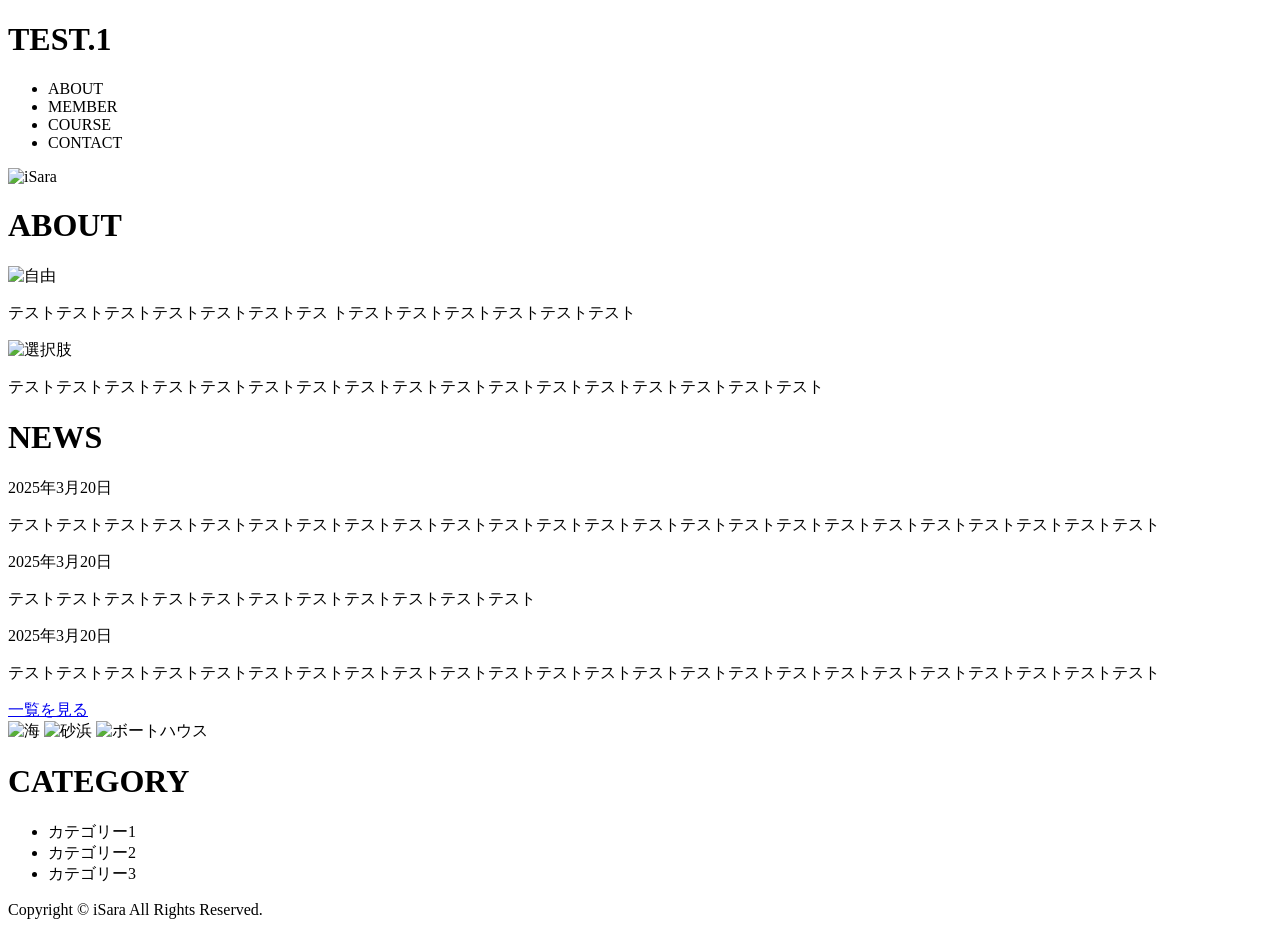
==== index.html @ 0825a3e6 "Create index.html" ====
<!DOCTYPE html>
<html lang="en">
<head>
    <meta charset="UTF-8">
    <meta name="viewport" content="width=device-width, initial-scale=1.0">
    <meta http-equiv="X-UA-Compatible" content="ie=edge">
    <title>Document</title>
    <link rel="stylesheet" href="style.css">
    <link rel="stylesheet" href="responsive.css">
</head>
<body>
    <header>
        <div class="container flex">
                <h1 class="titleA">TEST.1</h1>
                <nav>
                 <ul class="flex">
                  <li class="header-li">ABOUT</li>
                  <li class="header-li">MEMBER</li>
                  <li class="header-li">COURSE</li>
                  <li class="header-li">CONTACT</li>
                 </ul>
                </nav>
        </div>
    </header>
    <div class="top">
            <img class="top-img" src="top.jpg" alt="iSara">
    </div>
    
        <div class="container flex">
            <div class="left">
                <h1 class="titleB">ABOUT</h1>
                <div class="about-contentsA">
                <div class="about-contentsB">
                <img class="about-img" src="about1.jpg" alt="自由">
                <p class="about-ex">
                    テストテストテストテストテストテストテス トテストテストテストテストテストテスト</p>
                </div>
                <div class="about-contentsB">
                <img class="about-img" src="about2.jpg" alt="選択肢">
                <p class="about-ex">
                    テストテストテストテストテストテストテストテストテストテストテストテストテストテストテストテストテスト</p>
                </div>
                </div>

                <div class="left-foot">
                        <h1 class="titleB">NEWS</h1>
                    <div class="news-date">
                      <p class="date"><span>
                          2025年3月20日
                      </span></p>
                      <p>
                        テストテストテストテストテストテストテストテストテストテストテストテストテストテストテストテストテストテストテストテストテストテストテストテスト</p>
                    </div>
                    <div class="news-date">
                      <p class="date"><span>
                                2025年3月20日
                      </span></p>
                      <p>
                         テストテストテストテストテストテストテストテストテストテストテスト</p>
                    </div>
                    <div class="news-date">
                    <p class="date"><span>
                    2025年3月20日
                    </span></p>
                    <p>
                        テストテストテストテストテストテストテストテストテストテストテストテストテストテストテストテストテストテストテストテストテストテストテストテスト</p>
                    </div>
            
                </div>
                <div class="btn-wrapper">
                    <a class="btn" href="#">一覧を見る</a>
                </div>
            </div>
            
            
            <div class="side">
                <img src="side1.jpg" alt="海">
                <img src="side2.jpg" alt="砂浜">
                <img src="side3.jpg" alt="ボートハウス"> 
                <h1 class="titleB">CATEGORY</h1> 
                <ul>
                    <li class="side-li">カテゴリー1</li>
                    <li class="side-li">カテゴリー2</li>
                    <li class="side-li">カテゴリー3</li>
                </ul>
            </div>
            
        </div>
        <footer>
            <p>Copyright ©︎ iSara All Rights Reserved.</p>
        </footer>
     
    
    
</body>
</html>
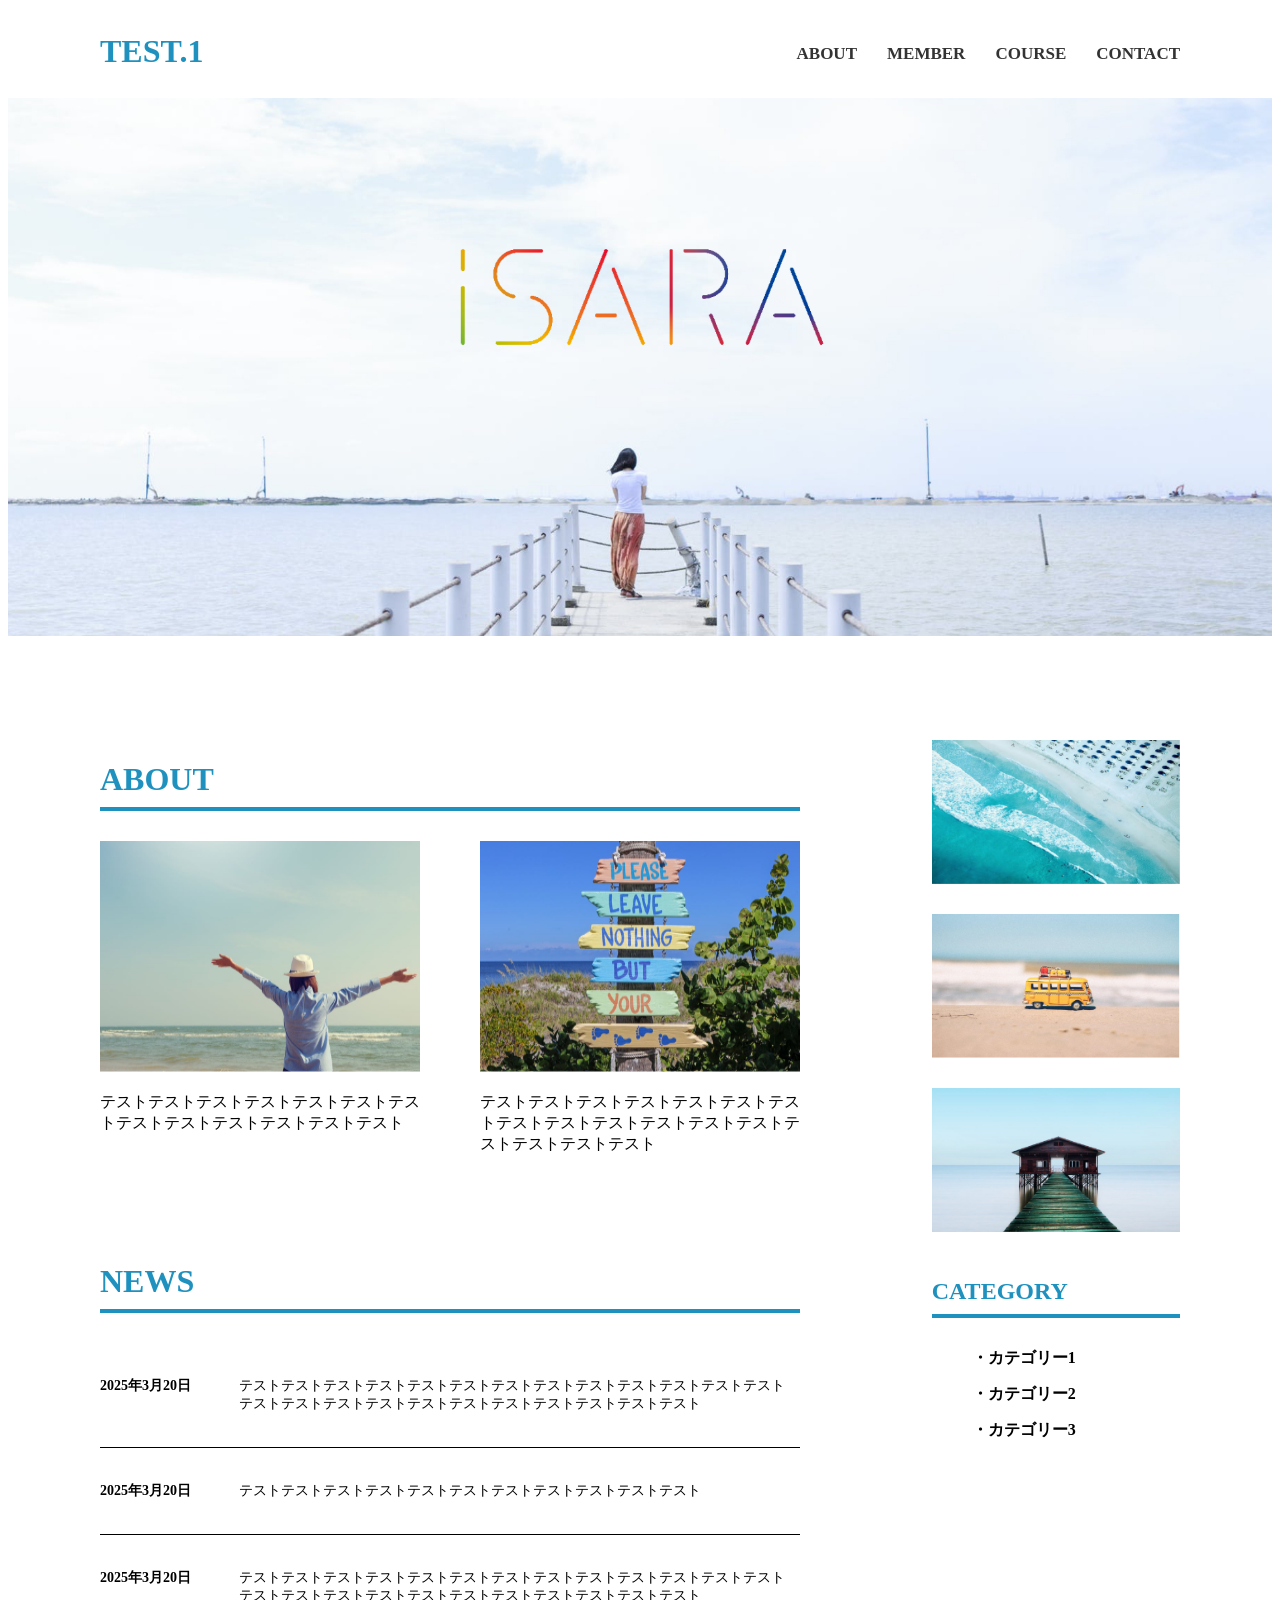
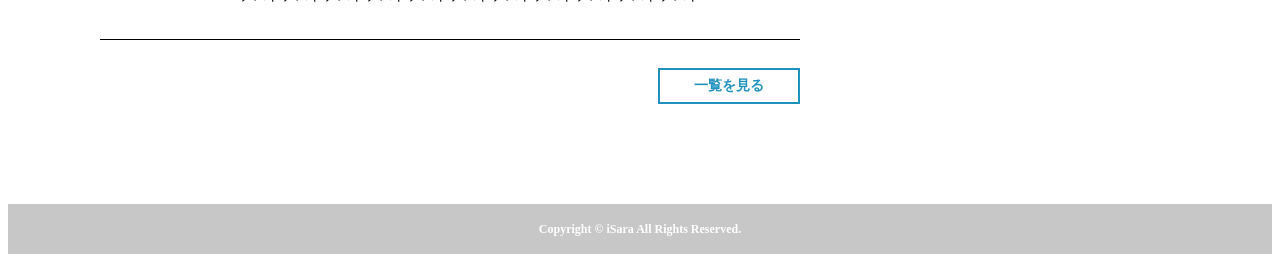
==== commit 4344152f: "Update index.html" ====
--- a/index.html
+++ b/index.html
@@ -79,9 +79,9 @@
                 <img src="side3.jpg" alt="ボートハウス"> 
                 <h1 class="titleB">CATEGORY</h1> 
                 <ul>
-                    <li class="side-li">カテゴリー1</li>
-                    <li class="side-li">カテゴリー2</li>
-                    <li class="side-li">カテゴリー3</li>
+                    <li class="side-li">・カテゴリー1</li>
+                    <li class="side-li">・カテゴリー2</li>
+                    <li class="side-li">・カテゴリー3</li>
                 </ul>
             </div>
             
--- a/style.css
+++ b/style.css
@@ -0,0 +1,153 @@
+body {
+    font-family: "游ゴシック";
+}
+
+* {
+    box-sizing: border-box;
+}
+
+h1, a, li {
+    font-weight: bold;
+}
+
+a {
+    text-decoration: none;
+}
+
+li {
+    list-style: none;
+}
+
+.container {
+    width: 1080px;
+    max-width: 100%;
+    margin: 0 auto;
+}
+
+.flex {
+    display: flex;
+    display: -webkit-flex;
+    justify-content: space-between;
+}
+
+.header-li {
+    font-size: 17px;
+    color: #333333;
+    padding: 30px 0 28px 30px;
+    line-height: 0em;
+}
+
+.titleA {
+    color: #1F91BE;
+    font-size: 32px;
+    padding: 22px 0;
+    line-height: 0em;
+}
+
+.top-img {
+    background-size: cover;
+    padding-bottom: 100px;
+    width: 100%;
+}
+
+.left {
+    max-width: 700px;
+    width: 100%;
+}
+
+.left img {
+    max-width: 320px;
+    width: 100%;
+    height: 231px;
+}
+
+.titleB {
+    color: #1F91BE;
+    font-size: 32px;
+    border-bottom: 4px solid #1F91BE;
+    padding-bottom: 9px;
+    margin-bottom: 30px;
+    font-weight: bold; 
+}
+
+.about-contentsA {
+    display: flex;
+    justify-content: space-between;
+}
+
+.about-contentsB {
+    max-width: 320px;
+    width: 100%;
+    margin-bottom: 70px;
+}
+
+
+.side img {
+    max-width: 300px;
+    width: 100%;
+    height: 174px;
+    padding-bottom: 30px;
+    display: block;
+}
+
+.side h1 {
+    font-size: 24px;
+}
+
+.side-li {
+    font-size: 16px;
+    padding-bottom: 15px;
+    font-weight: bold;
+}
+
+.news-date {
+    font-size: 14px;
+    border-bottom: 1px solid #000;
+    padding: 20px 0;
+    display: flex;
+}
+
+.news-date p {
+    max-width: 555px;
+}
+
+.date {
+    padding-right: 48px;
+    white-space: nowrap;
+}
+
+.news-date span {
+    font-weight: bold;
+
+}
+
+.btn-wrapper {
+    display: flex;
+    justify-content: flex-end;
+}
+
+.btn {
+    font-size: 14px;
+    color: #1F91BE;
+    padding: 7px 34px;
+    border: 2px solid #1F91BE;
+    margin-top: 28px;
+    display: inline-block;
+}
+
+footer {
+    background-color: #C7C7C7;
+    width: 100%;
+    height: 50px;
+    margin-top: 100px;
+}
+
+footer p {
+    font-size: 12px;
+    font-weight: bold;
+    color: #FFFFFF;
+    text-align: center;
+    line-height: 50px;
+
+}
+
--- a/responsive.css
+++ b/responsive.css
@@ -0,0 +1,64 @@
+@media (max-width: 670px) {
+
+.container {
+    width: 100%;
+}
+
+.flex {
+    display: block;
+    padding: 0;
+    margin: 0;
+}
+.titleA {
+    padding: 20px 0 10px 0;
+    font-size: 18px;
+}
+.header-li {
+    font-size: 14px;
+    padding: 0 12px 0 0;
+    display: table-cell;
+}
+
+.top-img {
+    padding: 20px 0 40px 0;
+}
+
+.about-contentsA {
+    display: flex;
+    flex-direction: column;
+    max-width: 670px;
+}
+
+.about-contentsA p {
+    font-size: 16px;
+}
+
+.titleB {
+    font-size: 22px;
+    padding-bottom: 6px;
+    margin-bottom: 20px;
+}
+
+.news-date {
+    font-size: 14px;
+    display: block;
+}
+
+.btn {
+    padding: 13px 39px;
+    margin: 20px 0 60px 0;
+    display: inline-block;
+}
+
+.btn-wrapper {
+    text-align: center;
+    display: block;
+}
+
+.side-li {
+    list-style: disc;
+    font-size: 14px;
+    padding-bottom: 13px;
+}
+ 
+}
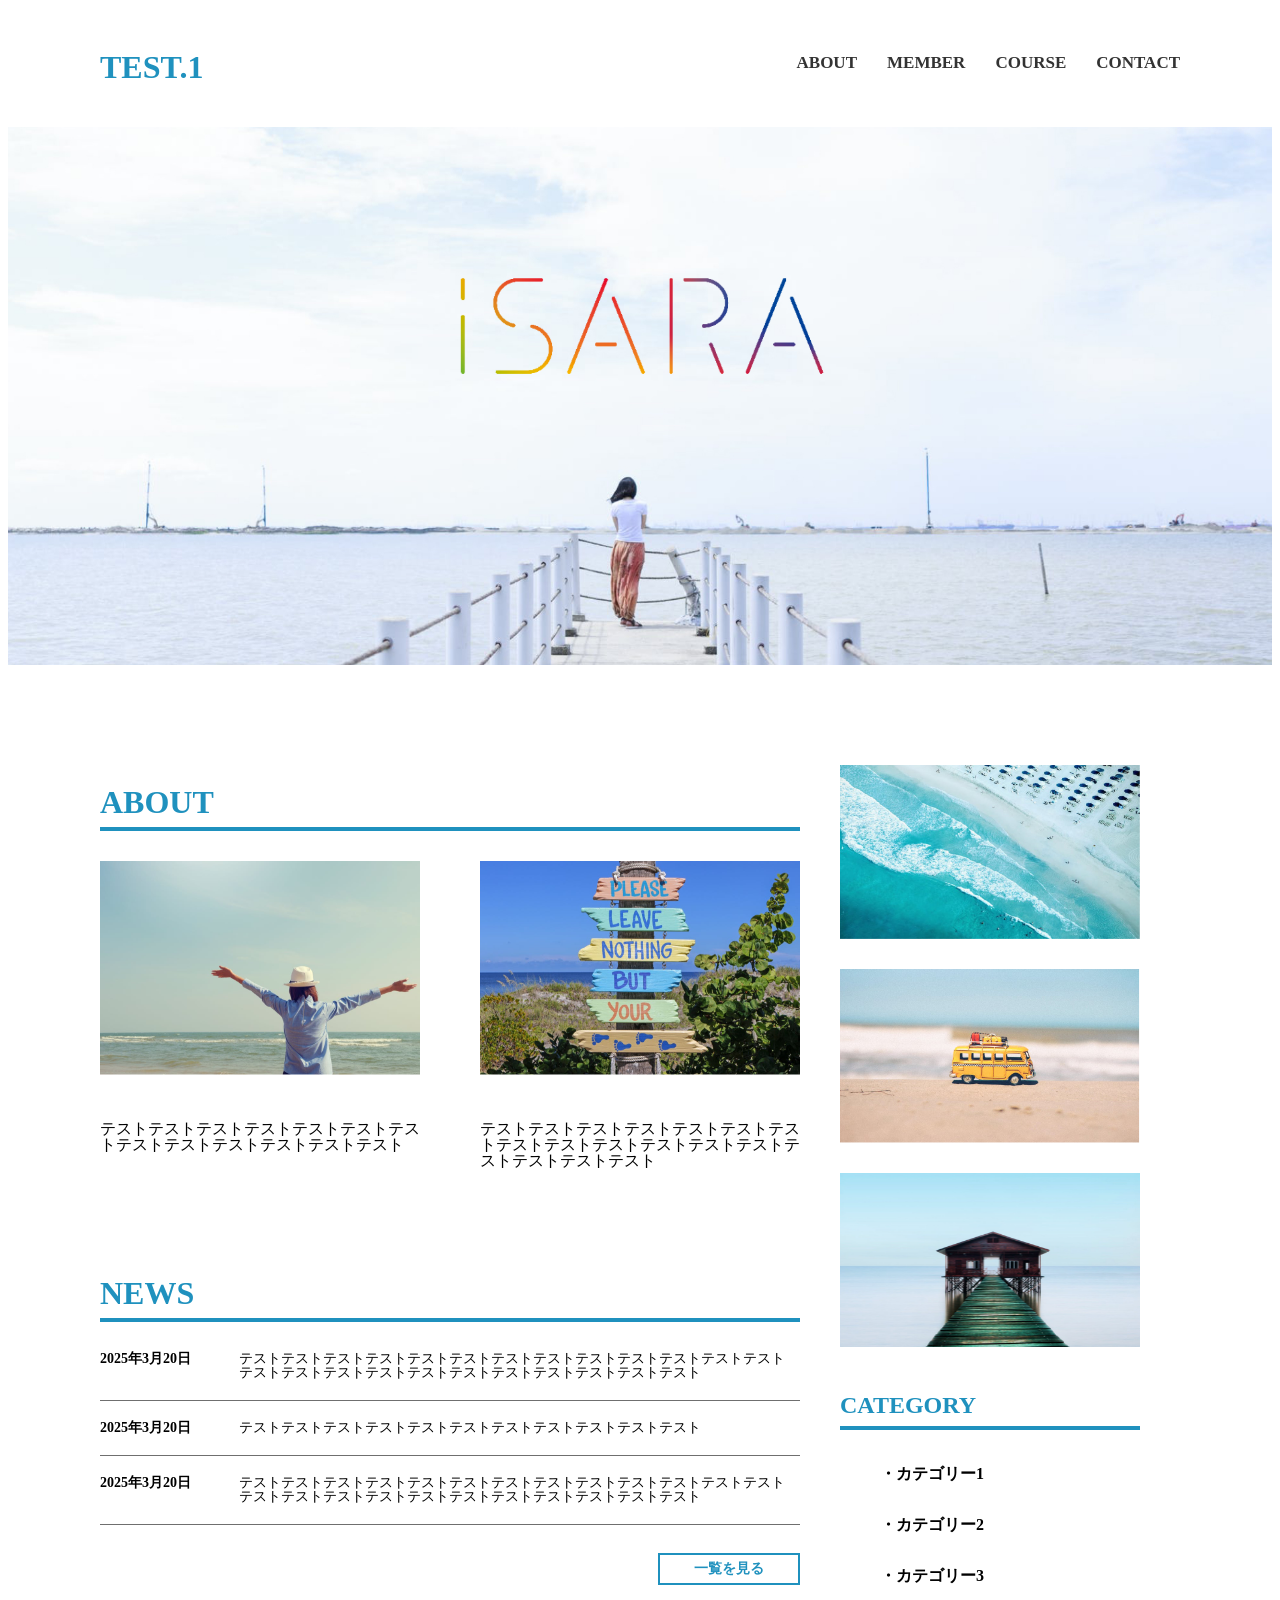
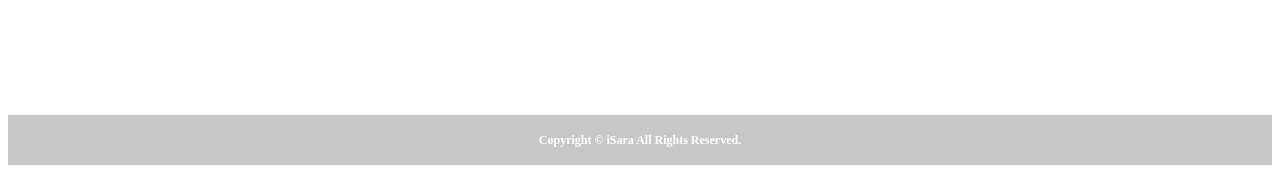
==== commit 6ddd899a: "Rename TEST.1.html to index.html" ====
--- a/index.html
+++ b/index.html
@@ -1,4 +1,4 @@
-<!DOCTYPE html>
+<!-- <!DOCTYPE html> -->
 <html lang="en">
 <head>
     <meta charset="UTF-8">
@@ -9,6 +9,7 @@
     <link rel="stylesheet" href="responsive.css">
 </head>
 <body>
+    <div class="wrap">
     <header>
         <div class="container flex">
                 <h1 class="titleA">TEST.1</h1>
@@ -33,7 +34,7 @@
                 <div class="about-contentsB">
                 <img class="about-img" src="about1.jpg" alt="自由">
                 <p class="about-ex">
-                    テストテストテストテストテストテストテス トテストテストテストテストテストテスト</p>
+                    テストテストテストテストテストテストテストテストテストテストテストテストテスト</p>
                 </div>
                 <div class="about-contentsB">
                 <img class="about-img" src="about2.jpg" alt="選択肢">
@@ -74,10 +75,10 @@
             
             
             <div class="side">
-                <img src="side1.jpg" alt="海">
-                <img src="side2.jpg" alt="砂浜">
-                <img src="side3.jpg" alt="ボートハウス"> 
-                <h1 class="titleB">CATEGORY</h1> 
+                <img class="side-img" src="side1.jpg" alt="海">
+                <img class="side-img" src="side2.jpg" alt="砂浜">
+                <img class="side-img" src="side3.jpg" alt="ボートハウス"> 
+                <h1 class="titleB category">CATEGORY</h1> 
                 <ul>
                     <li class="side-li">・カテゴリー1</li>
                     <li class="side-li">・カテゴリー2</li>
@@ -91,7 +92,6 @@
         </footer>
      
     
-    
+    </div>
 </body>
 </html>
-
--- a/style.css
+++ b/style.css
@@ -34,31 +34,29 @@
     font-size: 17px;
     color: #333333;
     padding: 30px 0 28px 30px;
-    line-height: 0em;
 }
 
 .titleA {
     color: #1F91BE;
     font-size: 32px;
     padding: 22px 0;
-    line-height: 0em;
 }
 
 .top-img {
     background-size: cover;
     padding-bottom: 100px;
     width: 100%;
+    height: auto;
 }
 
 .left {
-    max-width: 700px;
-    width: 100%;
+    max-width: 100%;
+    width: 700px;
 }
 
 .left img {
-    max-width: 320px;
-    width: 100%;
-    height: 231px;
+    width: 320px;
+    width: 100%;
 }
 
 .titleB {
@@ -66,13 +64,14 @@
     font-size: 32px;
     border-bottom: 4px solid #1F91BE;
     padding-bottom: 9px;
-    margin-bottom: 30px;
+    margin-bottom: 10px;
     font-weight: bold; 
 }
 
 .about-contentsA {
     display: flex;
     justify-content: space-between;
+    padding-top: 20px;
 }
 
 .about-contentsB {
@@ -81,13 +80,21 @@
     margin-bottom: 70px;
 }
 
+.about-ex {
+    padding-top: 30px;
+}
+
+.side {
+    margin: 0 auto;
+}
 
 .side img {
-    max-width: 300px;
-    width: 100%;
-    height: 174px;
+    width: 300px;
+    max-width: 100%;
     padding-bottom: 30px;
-    display: block;
+    display: flex;
+    flex-direction: column;
+    align-items: center;
 }
 
 .side h1 {
@@ -97,18 +104,21 @@
 .side-li {
     font-size: 16px;
     padding-bottom: 15px;
+    padding-top: 20px;
     font-weight: bold;
 }
 
 .news-date {
     font-size: 14px;
-    border-bottom: 1px solid #000;
+    border-bottom: 1px solid #6f6f6f;
     padding: 20px 0;
     display: flex;
 }
 
 .news-date p {
     max-width: 555px;
+    margin-block-start: 0;
+    margin-block-end: 0;
 }
 
 .date {
@@ -151,3 +161,99 @@
 
 }
 
+
+html, body, div, span, object, iframe,
+h1, h2, h3, h4, h5, h6, p, blockquote, pre,
+abbr, address, cite, code,
+del, dfn, em, img, ins, kbd, q, samp,
+small, strong, sub, sup, var,
+b, i,
+dl, dt, dd, ol, ul, li,
+fieldset, form, label, legend,
+table, caption, tbody, tfoot, thead, tr, th, td,
+article, aside, canvas, details, figcaption, figure,
+/*footer*/, header, hgroup, menu, nav, section, summary,
+time, mark, audio, video {
+    margin:0;
+    padding:0;
+    border:0;
+    outline:0;
+    font-size:100%;
+    vertical-align:baseline;
+    /* background:transparent; */
+}
+
+body {
+    line-height:1;
+}
+
+article,aside,details,figcaption,figure,
+footer,header,hgroup,menu,nav,section {
+    display:block;
+}
+
+nav ul {
+    list-style:none;
+}
+
+blockquote, q {
+    quotes:none;
+}
+
+blockquote:before, blockquote:after,
+q:before, q:after {
+    content:'';
+    content:none;
+}
+
+a {
+    margin:0;
+    padding:0;
+    font-size:100%;
+    vertical-align:baseline;
+    background:transparent;
+}
+
+/* change colours to suit your needs */
+ins {
+    background-color:#ff9;
+    color:#000;
+    text-decoration:none;
+}
+
+/* change colours to suit your needs */
+mark {
+    background-color:#ff9;
+    color:#000;
+    font-style:italic;
+    font-weight:bold;
+}
+
+del {
+    text-decoration: line-through;
+}
+
+abbr[title], dfn[title] {
+    border-bottom:1px dotted;
+    cursor:help;
+}
+
+table {
+    border-collapse:collapse;
+    border-spacing:0;
+}
+
+/* change border colour to suit your needs */
+hr {
+    display:block;
+    height:1px;
+    border:0;  
+    border-top:1px solid #cccccc;
+    margin:1em 0;
+    padding:0;
+}
+
+input, select {
+    vertical-align:middle;
+}
+
--- a/responsive.css
+++ b/responsive.css
@@ -1,18 +1,76 @@
-@media (max-width: 670px) {
+@media (max-width: 1180px){
 
 .container {
+    width: 1000px;
+}
+
+.left {
+    width: 650px;
+}
+
+}
+
+
+@media (max-width: 1080px) {
+
+.container {
+    padding: 0 15px;
+    margin: 0 auto;
+}
+
+.side {
+    width: 250px;
+    max-width: 100%;
+    padding-left: 15px;
+}
+
+.category {
+    width: 180px;
+    max-width: 100%;
+
+}
+    
+.left {
+    max-width: 100%;
+    width: 500px;
+    margin: 0 auto;
+}
+        
+.about-contentsB {
+    max-width: 200px;
     width: 100%;
+}
+
+.side img {
+    max-width: 100%;
+    width: 180px;
+}
+
+        
+}
+
+@media (max-width: 767px) {
+
+.container {
+    padding: 0 15px;
+    margin: 0 auto;
 }
 
 .flex {
     display: block;
-    padding: 0;
-    margin: 0;
+    margin-block-start: 0;
+    margin-block-end: 0;
+    margin-inline-start: 0px;
+    margin-inline-end: 0px;
+    padding-inline-start: 0;
 }
+
 .titleA {
     padding: 20px 0 10px 0;
     font-size: 18px;
+    margin: 0;
 }
+
 .header-li {
     font-size: 14px;
     padding: 0 12px 0 0;
@@ -26,7 +84,15 @@
 .about-contentsA {
     display: flex;
     flex-direction: column;
-    max-width: 670px;
+    align-items: center;
+    margin: 0 auto;
+
+}
+
+.about-contentsB {
+    max-width: 100%;
+    width: 345px;
+    margin: 0;
 }
 
 .about-contentsA p {
@@ -36,12 +102,28 @@
 .titleB {
     font-size: 22px;
     padding-bottom: 6px;
-    margin-bottom: 20px;
+    border-bottom: 3px solid #1F91BE;
+}
+
+.about-ex {
+    padding: 0 0 20px;
+}
+
+.about-img {
+    padding: 20px 0;
+}
+
+.left img {
+    max-width: 100%;
 }
 
 .news-date {
     font-size: 14px;
     display: block;
+}
+
+.date {
+    padding-bottom: 20px;
 }
 
 .btn {
@@ -55,10 +137,42 @@
     display: block;
 }
 
+.side {
+    padding: 0;
+    width: 100%;
+    max-width: 500px;
+}
+
+.category {
+    width: 500px;
+    padding-top: 39px;
+    margin-bottom: 20px;
+}
+
 .side-li {
-    list-style: disc;
     font-size: 14px;
-    padding-bottom: 13px;
+    padding: 0 0 13px;
+}
+
+.side ul {
+    padding-inline-start: 0;
+    margin-block-start: 0;
+    margin-block-end: 0;
+}
+
+.side img {
+    max-width: 100%;
+    width: 300px;
+    display: flex;
+    flex-direction: column;
+    align-items: center;
+    margin: 0 auto;
+    padding-bottom: 20px;
+}
+
+footer {
+    margin-top: 47px;
 }
  
 }
+
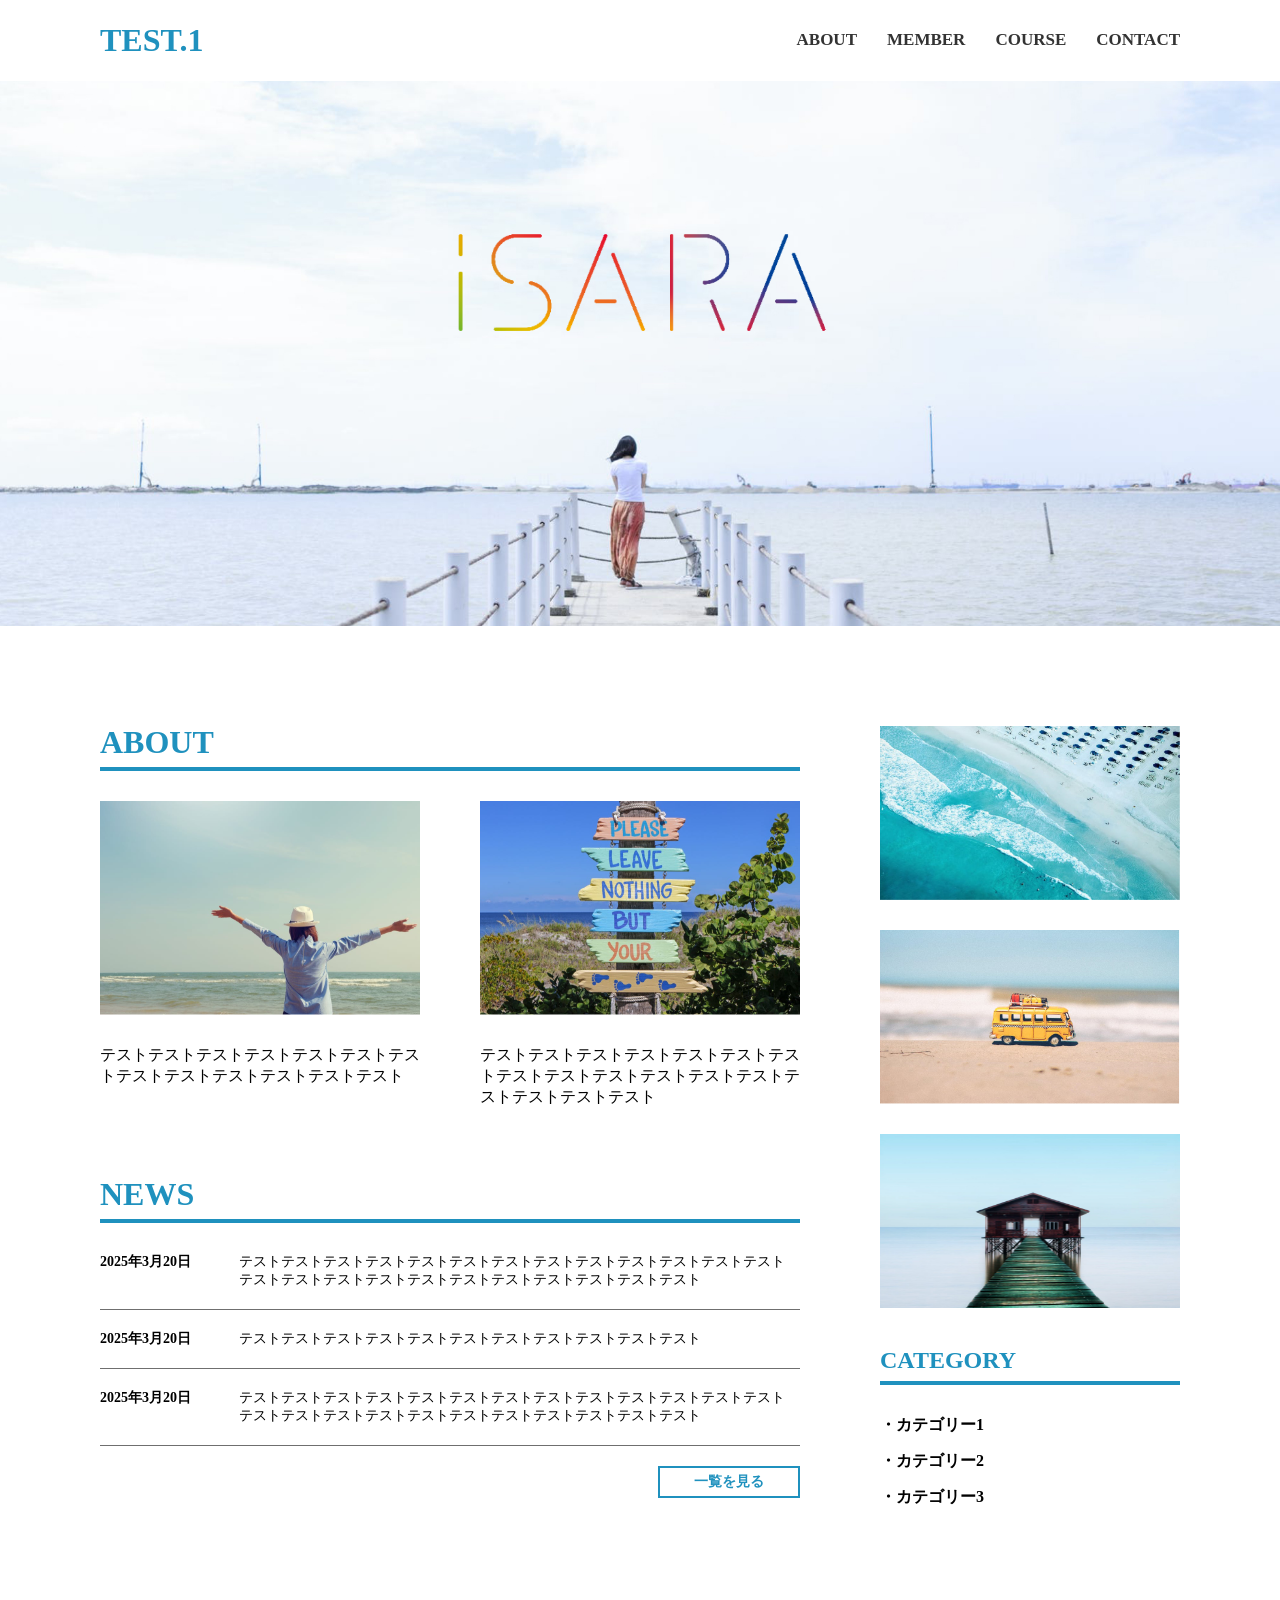
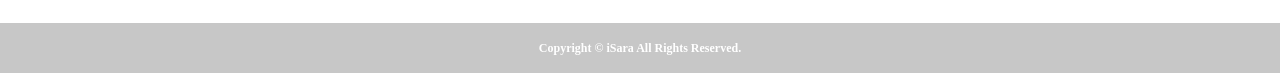
==== commit 8a24d51c: "Update index.html" ====
--- a/index.html
+++ b/index.html
@@ -80,7 +80,7 @@
                 <img class="side-img" src="side3.jpg" alt="ボートハウス"> 
                 <h1 class="titleB category">CATEGORY</h1> 
                 <ul>
-                    <li class="side-li">・カテゴリー1</li>
+                    <li class="side-li ">・カテゴリー1</li>
                     <li class="side-li">・カテゴリー2</li>
                     <li class="side-li">・カテゴリー3</li>
                 </ul>
@@ -95,3 +95,5 @@
     </div>
 </body>
 </html>
+
+
--- a/style.css
+++ b/style.css
@@ -1,5 +1,5 @@
 body {
-    font-family: "游ゴシック";
+    font-family:"游ゴシック体 Medium";
 }
 
 * {
@@ -19,9 +19,10 @@
 }
 
 .container {
-    width: 1080px;
+    width: 1120px;
     max-width: 100%;
     margin: 0 auto;
+    padding: 0 20px;
 }
 
 .flex {
@@ -66,6 +67,7 @@
     padding-bottom: 9px;
     margin-bottom: 10px;
     font-weight: bold; 
+    line-height: 1;
 }
 
 .about-contentsA {
@@ -82,10 +84,7 @@
 
 .about-ex {
     padding-top: 30px;
-}
-
-.side {
-    margin: 0 auto;
+    font-size: 16px;
 }
 
 .side img {
@@ -104,8 +103,12 @@
 .side-li {
     font-size: 16px;
     padding-bottom: 15px;
-    padding-top: 20px;
-    font-weight: bold;
+    font-weight: bold;
+}
+
+.category {
+    margin-bottom: 30px;
+    padding-top: 10px;
 }
 
 .news-date {
@@ -117,8 +120,6 @@
 
 .news-date p {
     max-width: 555px;
-    margin-block-start: 0;
-    margin-block-end: 0;
 }
 
 .date {
@@ -141,8 +142,9 @@
     color: #1F91BE;
     padding: 7px 34px;
     border: 2px solid #1F91BE;
-    margin-top: 28px;
+    margin-top: 20px;
     display: inline-block;
+    line-height: 1;
 }
 
 footer {
@@ -172,7 +174,7 @@
 fieldset, form, label, legend,
 table, caption, tbody, tfoot, thead, tr, th, td,
 article, aside, canvas, details, figcaption, figure,
-/*footer*/, header, hgroup, menu, nav, section, summary,
+/*footer,*/ header, hgroup, menu, nav, section, summary,
 time, mark, audio, video {
     margin:0;
     padding:0;
@@ -180,11 +182,7 @@
     outline:0;
     font-size:100%;
     vertical-align:baseline;
-    /* background:transparent; */
-}
-
-body {
-    line-height:1;
+    /*background:transparent;*/
 }
 
 article,aside,details,figcaption,figure,
@@ -194,6 +192,10 @@
 
 nav ul {
     list-style:none;
+}
+
+body {
+    /*line-height: 1;*/
 }
 
 blockquote, q {
@@ -204,6 +206,11 @@
 q:before, q:after {
     content:'';
     content:none;
+}
+
+h1 {
+    margin-block-start: 0;
+    margin-block-end: 0;
 }
 
 a {
@@ -257,3 +264,13 @@
     vertical-align:middle;
 }
 
+html, body, div, span, applet, object, iframe, h1, h2, h3, h4, h5, h6, p, blockquote, pre, a, abbr, acronym, address, big, cite, code, del, dfn, em, img, ins, kbd, q, s, samp, small, strike, strong, sub, sup, tt, var, b, u, i, center, dl, dt, dd, ol, ul, li, fieldset, form, label, legend, table, caption, tbody, tfoot, thead, tr, th, td, article, aside, canvas, details, embed,  figure, figcaption,/* footer*/, header, hgroup,  menu, nav, output, ruby, section, summary, time, mark, audio, video {  
+    margin: 0;  
+    padding: 0;  
+    border: 0;  
+    font-size: 100%;  
+    font: inherit;  
+    vertical-align: baseline; 
+ }
+
+
--- a/responsive.css
+++ b/responsive.css
@@ -1,27 +1,14 @@
-@media (max-width: 1180px){
-
-.container {
-    width: 1000px;
-}
-
-.left {
-    width: 650px;
-}
-
-}
-
-
 @media (max-width: 1080px) {
 
 .container {
+    width: 700px;
     padding: 0 15px;
     margin: 0 auto;
 }
 
 .side {
-    width: 250px;
+    width: 180px;
     max-width: 100%;
-    padding-left: 15px;
 }
 
 .category {
@@ -31,8 +18,9 @@
 }
     
 .left {
+    width: 450px;
     max-width: 100%;
-    width: 500px;
+    max-width: 100%;
     margin: 0 auto;
 }
         
@@ -44,6 +32,10 @@
 .side img {
     max-width: 100%;
     width: 180px;
+}
+
+footer {
+    margin-top: 100px;
 }
 
         
@@ -62,7 +54,6 @@
     margin-block-end: 0;
     margin-inline-start: 0px;
     margin-inline-end: 0px;
-    padding-inline-start: 0;
 }
 
 .titleA {
@@ -141,6 +132,7 @@
     padding: 0;
     width: 100%;
     max-width: 500px;
+    margin: 0 auto;
 }
 
 .category {
@@ -176,3 +168,4 @@
  
 }
 
+
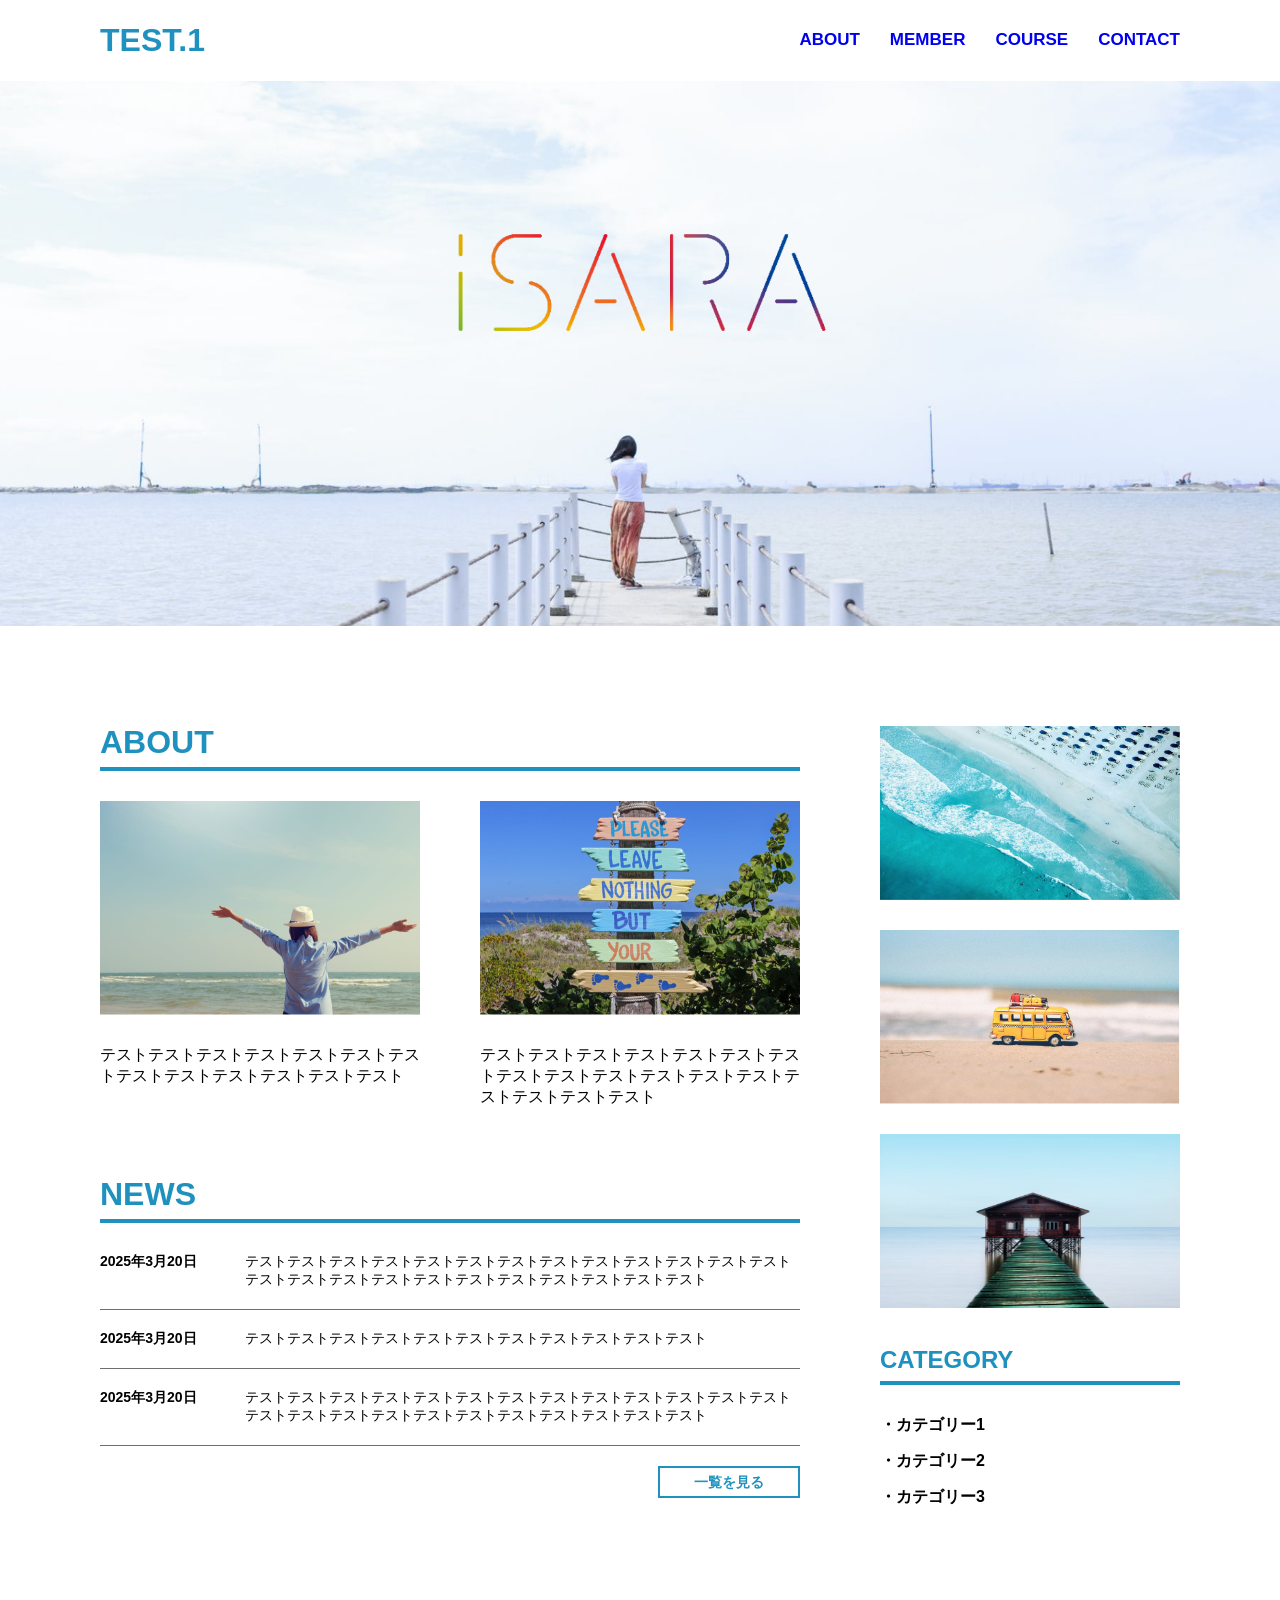
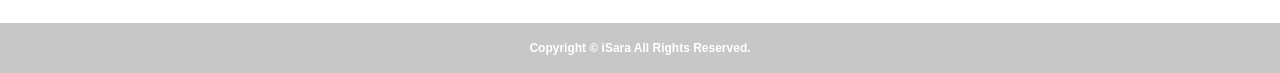
==== commit 4e5ff0f6: "Update index.html" ====
--- a/index.html
+++ b/index.html
@@ -15,10 +15,10 @@
                 <h1 class="titleA">TEST.1</h1>
                 <nav>
                  <ul class="flex">
-                  <li class="header-li">ABOUT</li>
-                  <li class="header-li">MEMBER</li>
-                  <li class="header-li">COURSE</li>
-                  <li class="header-li">CONTACT</li>
+                  <li class="header-li"><a class="header-btn" href="#">ABOUT</a></li>
+                  <li class="header-li"><a class="header-btn" href="#">MEMBER</a></li>
+                  <li class="header-li"><a class="header-btn" href="#">COURSE</a></li>
+                  <li class="header-li"><a class="header-btn" href="#">CONTACT</a></li>
                  </ul>
                 </nav>
         </div>
@@ -96,4 +96,3 @@
 </body>
 </html>
 
-
--- a/style.css
+++ b/style.css
@@ -1,5 +1,5 @@
 body {
-    font-family:"游ゴシック体 Medium";
+    font-family: "游ゴシック体", YuGothic, "游ゴシック Medium", "Yu Gothic Medium", "游ゴシック", "Yu Gothic", "メイリオ", sans-serif;
 }
 
 * {
--- a/responsive.css
+++ b/responsive.css
@@ -20,8 +20,6 @@
 .left {
     width: 450px;
     max-width: 100%;
-    max-width: 100%;
-    margin: 0 auto;
 }
         
 .about-contentsB {
@@ -104,6 +102,10 @@
     padding: 20px 0;
 }
 
+.left {
+    margin: 0 auto;
+}
+
 .left img {
     max-width: 100%;
 }
@@ -169,3 +171,4 @@
 }
 
 
+
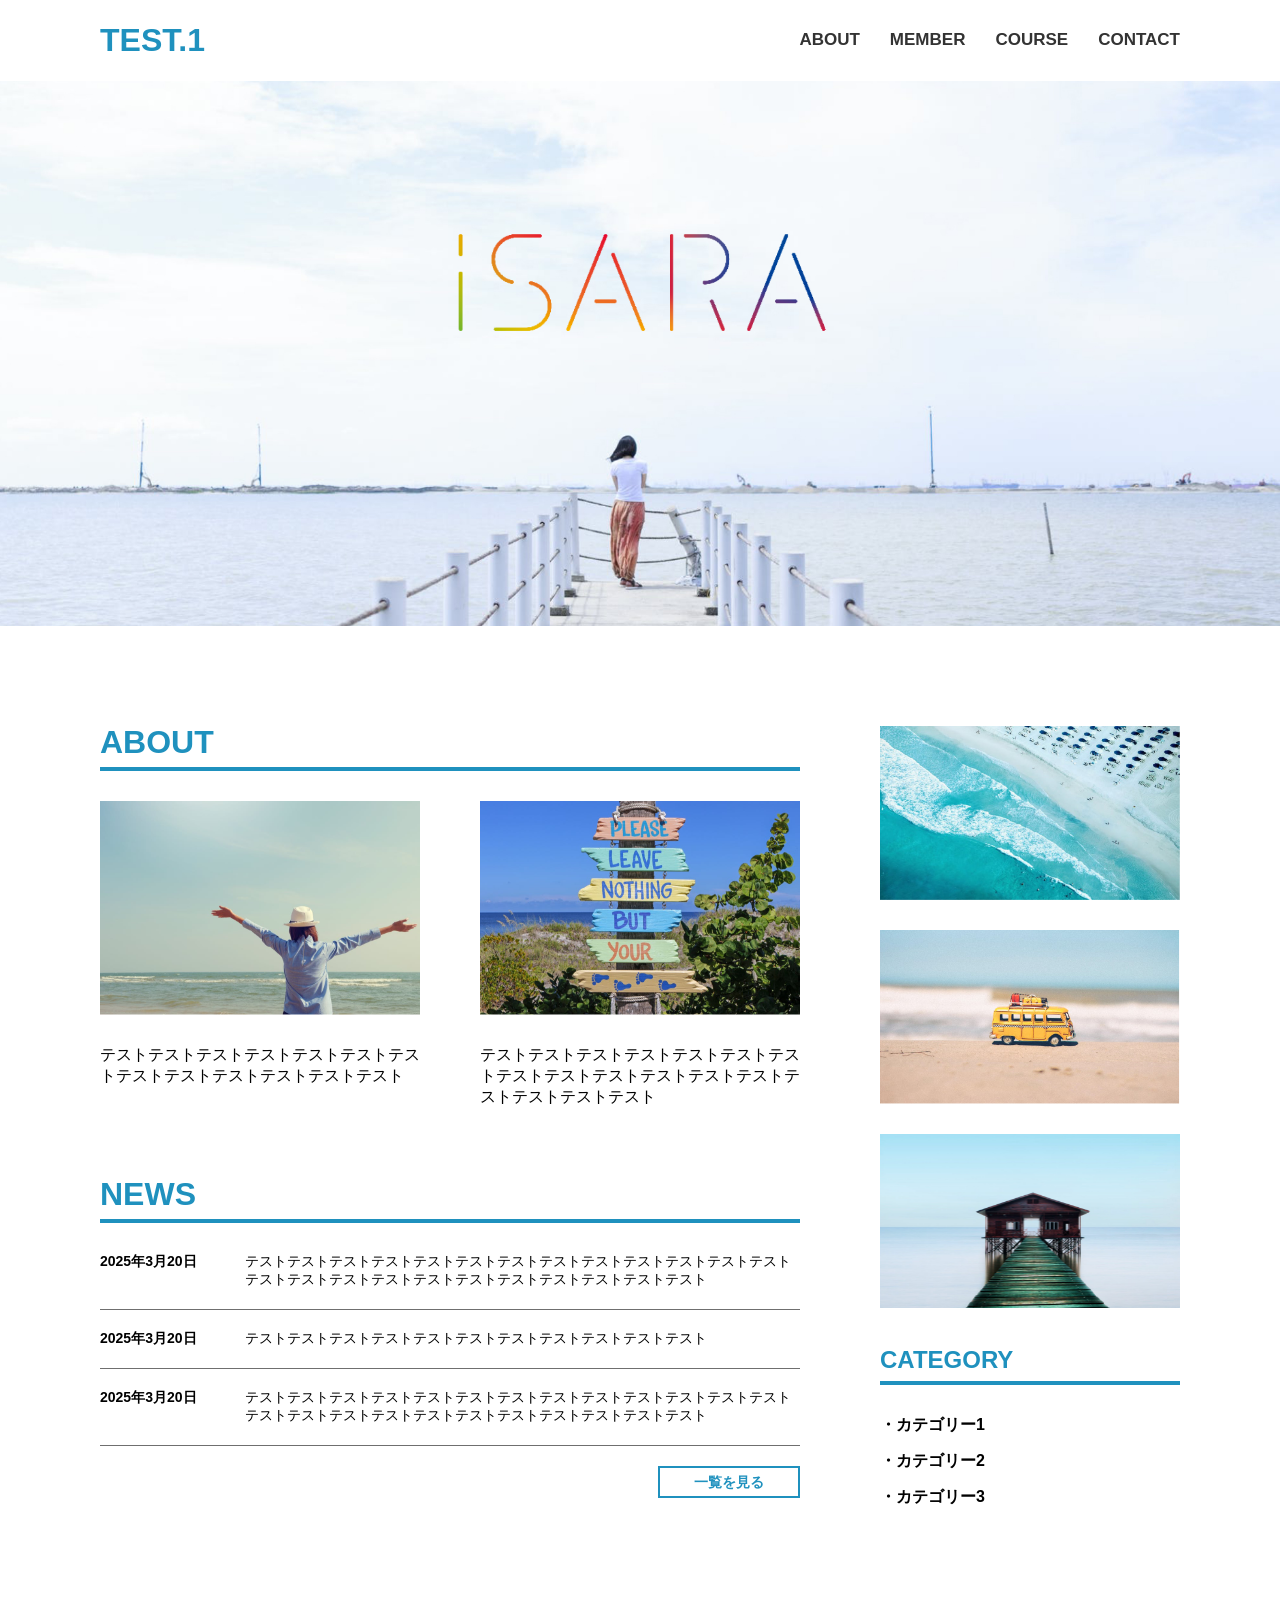
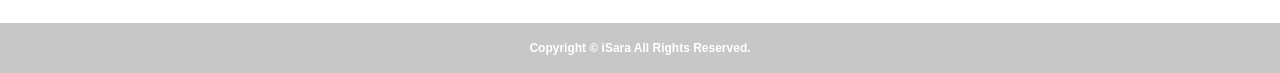
==== commit c0acdf7a: "Update index.html" ====
--- a/index.html
+++ b/index.html
@@ -95,4 +95,3 @@
     </div>
 </body>
 </html>
-
--- a/style.css
+++ b/style.css
@@ -33,8 +33,19 @@
 
 .header-li {
     font-size: 17px;
+    padding: 30px 0 28px 30px;
+    
+}
+
+.header-btn {
     color: #333333;
-    padding: 30px 0 28px 30px;
+    border-radius: 4px;
+}
+
+.header-btn:hover {
+    background-color: #333333;
+    color: #FFFFFF;
+    transition: 1s;
 }
 
 .titleA {
@@ -145,6 +156,12 @@
     margin-top: 20px;
     display: inline-block;
     line-height: 1;
+}
+
+.btn:hover {
+    background-color: #1F91BE;
+    color: #FFFFFF;
+    transition: 1s;
 }
 
 footer {
@@ -273,4 +290,3 @@
     vertical-align: baseline; 
  }
 
-
